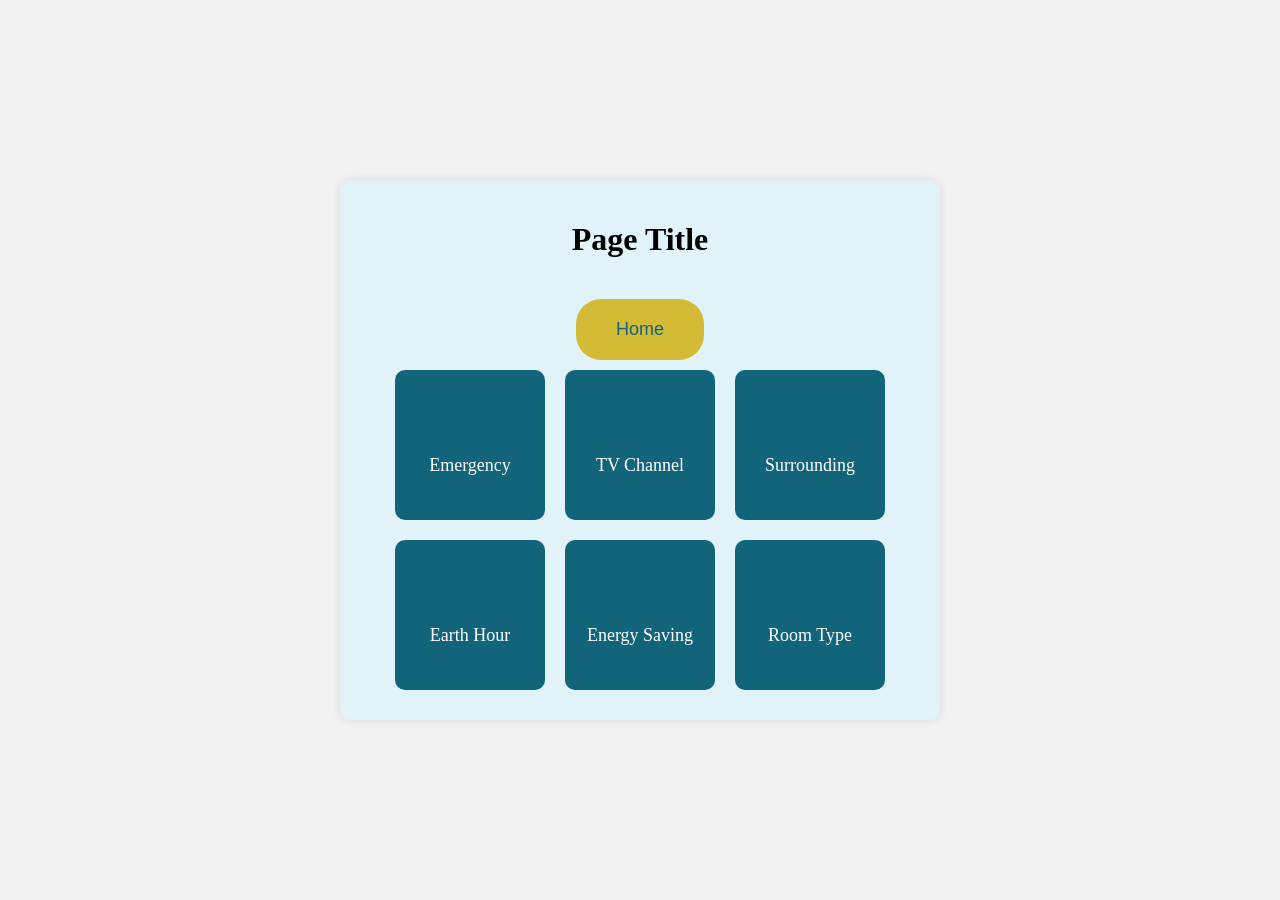
==== page1.html @ 2cc1e850 "Initial commit" ====
<!DOCTYPE html>
<html lang="en">

<head>
    <meta charset="UTF-8">
    <meta name="viewport" content="width=device-width, initial-scale=1.0">
    <title>Hotel Guide</title>
    <link rel="stylesheet" href="styles.css">
</head>

<body>
    <div class="container">
        <div class="content">
            <div class="title-container">
                <h1>Page Title</h1>
                <!-- Home button -->
                <button id="homeButton">Home</button>
            </div>
            <div id="buttons-container">
                
            </div>
        </div>
    </div>
    <script src="script.js"></script>
</body>

</html>
---- styles.css ----
body {
    margin: 0;
    padding: 0;
    display: flex;
    justify-content: center;
    align-items: center;
    min-height: 100vh;
    background-color: #f2f2f2;
}

.container {
    text-align: center;
    max-width: 600px;
    margin: 0 auto;
}

.content {
    background-color: rgb(225, 242, 248);
    padding: 20px;
    border-radius: 10px;
    box-shadow: 0 0 10px rgba(0, 0, 0, 0.1);
    width: 100%;
    box-sizing: border-box;
}


.button {
    margin: 10px;
    padding: 20px; /* Set the padding to create a square button */
    background-color: #116479;
    color: white;
    border: none;
    border-radius: 5px;
    cursor: pointer;
    display: inline-block;
    width: 150px; /* Set a fixed width for the square button */
    height: 150px; /* Set the same height as the width to create a square button */
    box-sizing: border-box;
    text-decoration: none; /* Remove the underline style for anchor tags */
    text-align: center; /* Center the text inside the button */
    line-height: 150px; /* Center the text vertically */
}

@media (min-width: 768px) {
    .button {
        width: 150px; /* Adjust the width for larger screens if needed */
        height: 150px; /* Set the same height as the width for a square button */
    }
}
/* Additional styles for button2 */
#button2 {
    width: 200px;
    height: 80px;
    font-size: 18px;
    line-height: 80px;
}




#homeButton {
    margin-top: 20px; /* Add some space between the form button and other elements */
    padding: 15px 30px; /* Padding for the form button */
    background-color: #d3bb35; /* Green background color */
    color: #116479; /* White text color */
    border: none; /* Remove border */
    border-radius: 25px; /* Round the corners */
    cursor: pointer; /* Add a pointer cursor on hover */
    font-size: 16px; /* Font size for the form button */
    transition: background-color 0.3s ease; /* Smooth background color transition */

    /* Add hover effect */
    &:hover {
        background-color: #d3bb35; /* Darker green on hover */
    }

    /* Additional styles for larger screens if needed */
    @media (min-width: 768px) {
        font-size: 18px; /* Increase font size for larger screens */
        padding: 20px 40px; /* Adjust padding for larger screens */
    }
}

#formButton {
    margin-top: 20px; /* Add some space between the form button and other elements */
    padding: 10px 20px; /* Adjust padding for the form button */
    font-size: 14px; /* Reduce font size for the form button */
    border-radius: 10px; /* Optional: Round the corners */
    cursor: pointer; /* Add a pointer cursor on hover */
    background-color: #4CAF50; /* Green background color */
    color: white; /* White text color */
    border: none; /* Remove border */
    transition: background-color 0.3s ease; /* Smooth background color transition */

    /* Add hover effect */
    &:hover {
        background-color: #45a049; /* Darker green on hover */
    }

    /* Additional styles for larger screens if needed */
    @media (min-width: 768px) {
        font-size: 16px; /* Increase font size for larger screens */
        padding: 15px 30px; /* Adjust padding for larger screens */
    }
}

#googleButton {
    margin-top: 20px; /* Add some space between the form button and other elements */
    padding: 10px 20px; /* Adjust padding for the form button */
    font-size: 14px; /* Reduce font size for the form button */
    border-radius: 10px; /* Optional: Round the corners */
    cursor: pointer; /* Add a pointer cursor on hover */
    background-color: #4CAF50; /* Green background color */
    color: white; /* White text color */
    border: none; /* Remove border */
    transition: background-color 0.3s ease; /* Smooth background color transition */

    /* Add hover effect */
    &:hover {
        background-color: #45a049; /* Darker green on hover */
    }

    /* Additional styles for larger screens if needed */
    @media (min-width: 768px) {
        font-size: 16px; /* Increase font size for larger screens */
        padding: 15px 30px; /* Adjust padding for larger screens */
    }
}

#suggestButton {
    margin-top: 20px; /* Add some space between the form button and other elements */
    padding: 10px 20px; /* Adjust padding for the form button */
    font-size: 14px; /* Reduce font size for the form button */
    border-radius: 10px; /* Optional: Round the corners */
    cursor: pointer; /* Add a pointer cursor on hover */
    background-color: #4CAF50; /* Green background color */
    color: white; /* White text color */
    border: none; /* Remove border */
    transition: background-color 0.3s ease; /* Smooth background color transition */

    /* Add hover effect */
    &:hover {
        background-color: #45a049; /* Darker green on hover */
    }

    /* Additional styles for larger screens if needed */
    @media (min-width: 768px) {
        font-size: 16px; /* Increase font size for larger screens */
        padding: 15px 30px; /* Adjust padding for larger screens */
    }
}




.logo {
    text-align: center;
    padding: 20px 0; /* Add padding to create space between logo and content */
    position: relative; /* Set position to relative */
    z-index: 2; /* Set a higher z-index to keep the logo above other elements */
}

.logo img {
    width: 200px; /* Set the width of your logo */
    height: auto; /* Maintain aspect ratio */
}

.button-container {
    position: relative; /* Set position to relative for the button container */
    z-index: 1; /* Set a lower z-index than the logo to keep buttons below the logo */
}

/* Additional styles for larger screens if needed */
@media (min-width: 768px) {
    .logo {
        padding: 30px 0; /* Adjust padding for larger screens */
    }

    .logo img {
        width: 200px; /* Adjust logo size for larger screens */
    }
}




.button {
    margin: 10px;
    padding: 20px;
    border: none;
    cursor: pointer;
    width: 150px;
    height: 150px;
    border-radius: 10px;
    text-align: center;
    line-height: 150px;
    font-size: 18px;
    transition: background-color 0.3s ease;
}

.button1 {
    background-color: #3498db;
    color: white;
}

.button2 {
    background-color: #2ecc71;
    color: white;
}

.button3 {
    background-color: #e74c3c;
    color: white;
}

.button4 {
    background-color: #f39c12;
    color: white;
}

.button:hover {
    transform: scale(1.1); /* Add a slight zoom effect on hover */
}
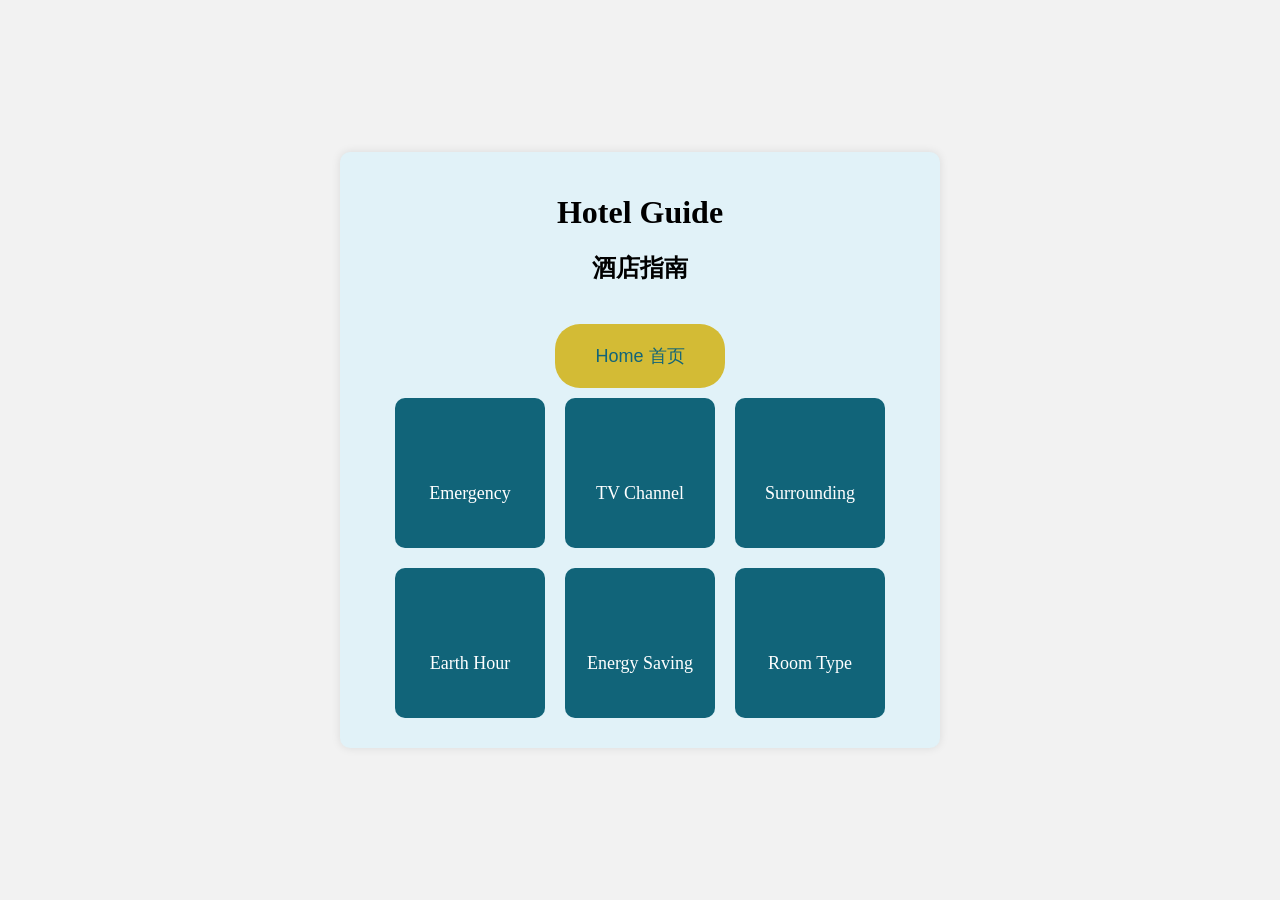
==== commit cd1e7819: "Update html, java script, css files" ====
--- a/page1.html
+++ b/page1.html
@@ -12,9 +12,10 @@
     <div class="container">
         <div class="content">
             <div class="title-container">
-                <h1>Page Title</h1>
+                <h1>Hotel Guide</h1>
+                <h2>酒店指南</h2>
                 <!-- Home button -->
-                <button id="homeButton">Home</button>
+                <button id="homeButton">Home 首页</button>
             </div>
             <div id="buttons-container">
                 
--- a/styles.css
+++ b/styles.css
@@ -33,12 +33,18 @@
     border-radius: 5px;
     cursor: pointer;
     display: inline-block;
-    width: 150px; /* Set a fixed width for the square button */
-    height: 150px; /* Set the same height as the width to create a square button */
+    align-items: center;
+    justify-content: center;
+    max-width: 150px; /* Set maximum width for the button */
+    /* height: 150px; Set the same height as the width to create a square button */
     box-sizing: border-box;
     text-decoration: none; /* Remove the underline style for anchor tags */
-    text-align: center; /* Center the text inside the button */
-    line-height: 150px; /* Center the text vertically */
+    text-align: center;  /*Center the text inside the button */
+    /*word-wrap: break-word;  Allow words to be broken and wrap to the next line */
+    line-height: 0.5; /* Adjust line height to reduce the gap between lines */
+    overflow: hidden; /* Hide overflowing content */
+    vertical-align: middle; /* Vertically align the button */
+    white-space: pre-line; /* Allow text to wrap and break into multiple lines */
 }
 
 @media (min-width: 768px) {
